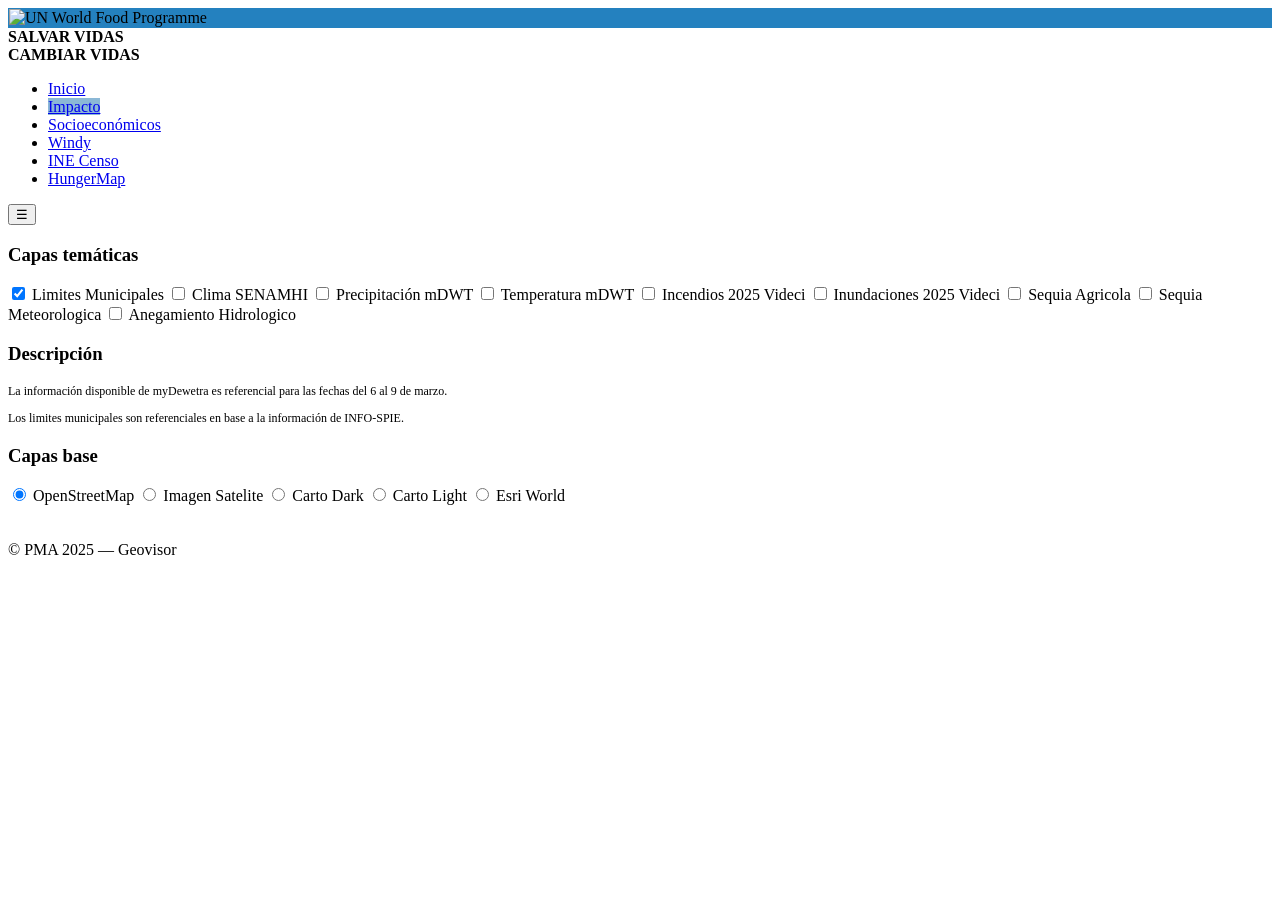
==== clima.html @ bdea4755 "Add files via upload" ====
<!DOCTYPE html>
<html lang="es">

<head>
  <meta charset="UTF-8" />
  <meta name="viewport" content="width=device-width, initial-scale=1" />
  <title>Geovisor PMA</title>
  <link rel="stylesheet" href="archivos/styles.css" />

  <!-- Leaflet (CDN) -->
  <link rel="stylesheet" href="https://unpkg.com/leaflet@1.9.4/dist/leaflet.css"
    integrity="sha256-p4NxAoJBhIIN+hmNHrzRCf9tD/miZyoHS5obTRR9BMY=" crossorigin="" />
  <script src="https://unpkg.com/leaflet@1.9.4/dist/leaflet.js"
    integrity="sha256-20nQCchB9co0qIjJZRGuk2/Z9VM+kNiyxNV1lvTlZBo=" crossorigin=""></script>

    <link rel="stylesheet" href="https://unpkg.com/leaflet.pm/dist/leaflet.pm.css" />
<script src="https://unpkg.com/leaflet.pm/dist/leaflet.pm.min.js"></script>
</head>

<body>
  <header class="app-header">
    <div class="brand">
      <div style="background-color:#2481bf;">
        <img style="width: 40px; padding: 1px;"
          src="https://cdn.wfp.org/guides/ui/assets/v0.0.1/logos/vertical/es/wfp-logo-vertical-white-es.svg"
          alt="UN World Food Programme">
      </div>
      <div class="title"><b>SALVAR VIDAS <br> CAMBIAR VIDAS</b></div>
    </div>

    <!-- Menú de navegación -->
    <nav class="navbar">
      <ul class="nav-links">
        <li><a href="index.html" >Inicio</a></li>
        <li><a href="clima.html" style="background-color: #3080b68e;">Impacto</a></li>
<li><a href="https://analytics.wfp.org/#/views/WFPDatos/Datos?:iid=1" target="_blank" >Socioeconómicos</a></li>
        <li><a href="Windy.html">Windy</a></li>
        <li><a href="INE.html">INE Censo</a></li>
        <li><a href="HungerMap.html">HungerMap</a></li>
      </ul>
      <!-- Botón hamburguesa para móviles -->
      <button class="nav-toggle" aria-label="Abrir menú">☰</button>
    </nav>


  </header>

  <!-- recuadro capas tematicas -->
  <main class="app-main">
    <aside class="sidebar">
      <section class="panel">
        <h3>Capas temáticas</h3>
        <div class="layer-group">
          <label class="switch">
            <input type="checkbox" id="municipios" checked />
            <span>Limites Municipales</span>
          </label>
          <label class="switch">
            <input type="checkbox" id="climaSenamhi" />
            <span>Clima SENAMHI</span>
          </label>
          <label class="switch">
            <input type="checkbox" id="presipita" />
            <span>Precipitación mDWT</span>
          </label>
          <label class="switch">
            <input type="checkbox" id="temperatura" />
            <span>Temperatura mDWT</span>
          </label>
          <label class="switch">
            <input type="checkbox" id="humedad" />
            <span>Incendios 2025 Videci</span>
          </label>
                    <label class="switch">
            <input type="checkbox" id="inunda" />
            <span>Inundaciones 2025 Videci</span>
          </label>
          <label class="switch">
            <input type="checkbox" id="SagricoG" />
            <span>Sequia Agricola</span>
          </label>
          </label>
          <label class="switch">
            <input type="checkbox" id="SmeteorologicaG" />
            <span>Sequia Meteorologica</span>
          </label>
          </label>
          <label class="switch">
            <input type="checkbox" id="AhidrologicoG" />
            <span>Anegamiento Hidrologico</span>
          </label>

        </div>
      </section>

      <!-- descripsion de capas por recuadros -->
      <section class="panel">
        <h3>Descripción</h3>
        <div id="indicators">
          <div class="indicator">
            <p style="font-size: 12px;">La información disponible de myDewetra es referencial para las fechas del 6 al
              9 de marzo.</p>
          </div>
          <div class="indicator">
            <p style="font-size: 12px;">Los limites municipales son referenciales en base a la información de INFO-SPIE.
            </p>
          </div>
        </div>
      </section>


    </aside>

    <section id="map" class="map"></section>

    <aside class="details">

      <section class="panel">
        <h3>Capas base</h3>
        <div class="layer-group">
          <label class="switch">
            <input name="base" type="radio" id="layeropenstr" value="layeropenstr" checked />
            <span>OpenStreetMap</span>
          </label>
          <label class="switch">
            <input name="base" type="radio" id="layerimagen" value="layerimagen" />
            <span>Imagen Satelite</span>
          </label>
          <label class="switch">
            <input name="base" type="radio" id="layercarto" value="layercarto" />
            <span>Carto Dark</span>
          </label>
          <label class="switch">
            <input name="base" type="radio" id="layercartoL" value="layercartoL" />
            <span>Carto Light</span>
          </label>
          <label class="switch">
            <input name="base" type="radio" id="layeresri" value="layeresri" />
            <span>Esri World</span>
          </label>
        </div>
      </section>
      <section class="panel">
        <img style="width: 170px; margin-left: 10%;" src="archivos/dewetra.jpg" alt="">

      </section>
      <section class="panel">
        <img style="width: 170px; margin-left: 10%;" src="archivos/riesgo.jpg" alt="">

      </section>
    </aside>

  </main>

  <script>
    document.querySelectorAll('input[name="base"]').forEach(radio => {
      radio.addEventListener('change', function () {
        // Primero quitar todas las capas base
        map.removeLayer(openStreet);
        map.removeLayer(imagen);
        map.removeLayer(carto);
        map.removeLayer(cartoL);
        map.removeLayer(esri);

        // Luego activar la seleccionada
        if (this.value === 'openStreet') {
          map.addLayer(openStreet);
        } else if (this.value === 'imagen') {
          map.addLayer(imagen);
        }
      });
    });

  </script>

  <script>
    const navToggle = document.querySelector(".nav-toggle");
    const navLinks = document.querySelector(".nav-links");

    navToggle.addEventListener("click", () => {
      navLinks.classList.toggle("show");
    });
  </script>


  <footer class="app-footer">
    © PMA 2025 — Geovisor
  </footer>


  <script src="data/municipios_0.js"></script>
  <script src="data/Sequia_Agricola_General_0.js"></script>
  <script src="data/Sequia_Meteorologica_General_2.js"></script>
  <script src="data/Anegamiento_Hidrologico_General_4.js"></script>
  <script src="data/ClimaSenamhi.js"></script>
  <script src="data/incendios_videci2025_0.js"></script>
  <script src="data/inundaciones_videci2025_0.js"></script>
  <script src="archivos/qgis2web_expressions.js"></script>
  <script src="archivos/appmapclima.js"></script>

</body>

</html>
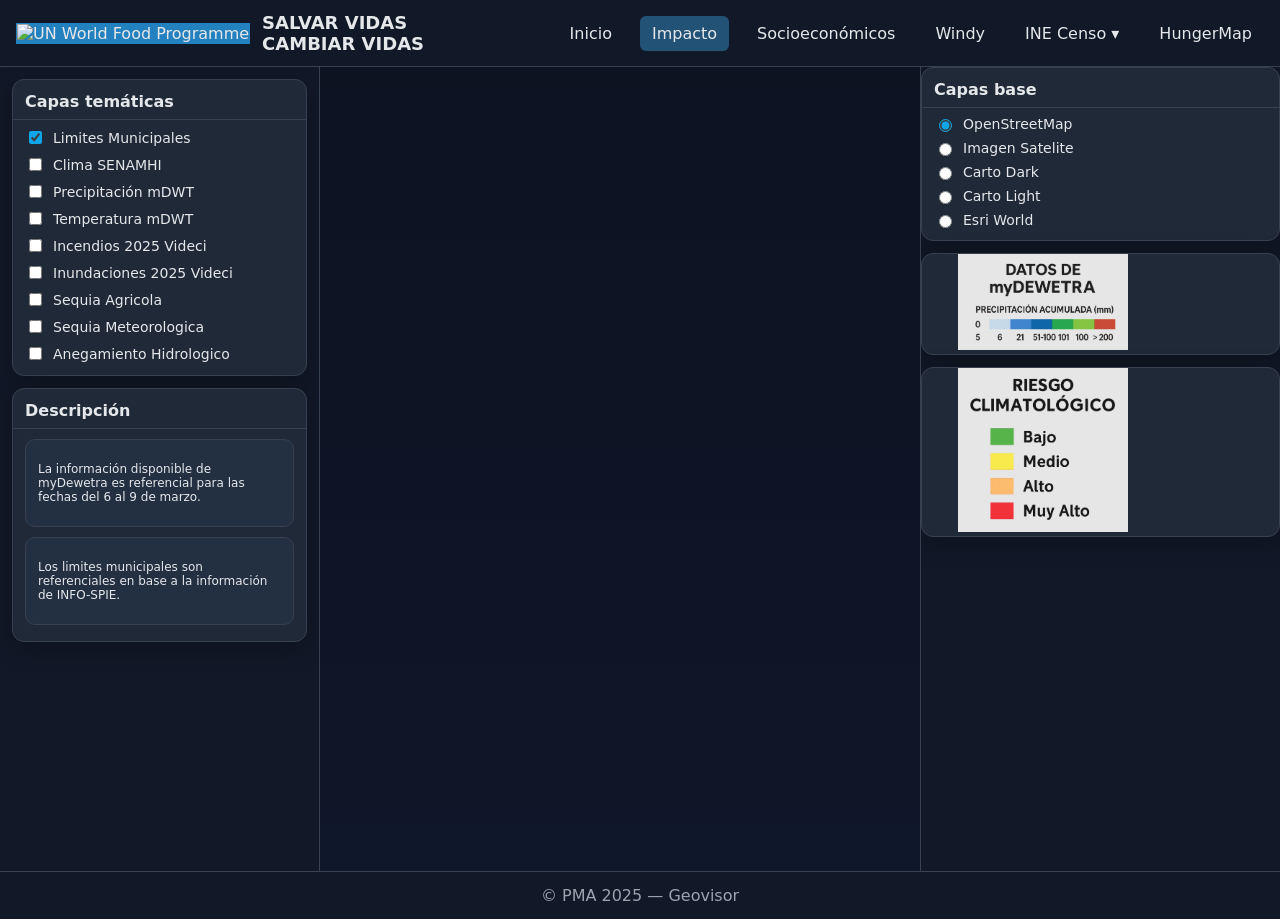
==== commit 9a7841f8: "Add files via upload" ====
--- a/clima.html
+++ b/clima.html
@@ -13,8 +13,8 @@
   <script src="https://unpkg.com/leaflet@1.9.4/dist/leaflet.js"
     integrity="sha256-20nQCchB9co0qIjJZRGuk2/Z9VM+kNiyxNV1lvTlZBo=" crossorigin=""></script>
 
-    <link rel="stylesheet" href="https://unpkg.com/leaflet.pm/dist/leaflet.pm.css" />
-<script src="https://unpkg.com/leaflet.pm/dist/leaflet.pm.min.js"></script>
+  <link rel="stylesheet" href="https://unpkg.com/leaflet.pm/dist/leaflet.pm.css" />
+  <script src="https://unpkg.com/leaflet.pm/dist/leaflet.pm.min.js"></script>
 </head>
 
 <body>
@@ -31,11 +31,17 @@
     <!-- Menú de navegación -->
     <nav class="navbar">
       <ul class="nav-links">
-        <li><a href="index.html" >Inicio</a></li>
+        <li><a href="index.html">Inicio</a></li>
         <li><a href="clima.html" style="background-color: #3080b68e;">Impacto</a></li>
-<li><a href="https://analytics.wfp.org/#/views/WFPDatos/Datos?:iid=1" target="_blank" >Socioeconómicos</a></li>
+        <li><a href="https://analytics.wfp.org/#/views/WFPDatos/Datos?:iid=1" target="_blank">Socioeconómicos</a></li>
         <li><a href="Windy.html">Windy</a></li>
-        <li><a href="INE.html">INE Censo</a></li>
+        <li class="dropdown">
+          <a href="#">INE Censo ▾</a>
+          <ul class="dropdown-content">
+            <li><a href="geoportal.html">Geoportal</a></li>
+            <li><a href="Ineresultados.html">Principales resultados</a></li>
+          </ul>
+        </li>
         <li><a href="HungerMap.html">HungerMap</a></li>
       </ul>
       <!-- Botón hamburguesa para móviles -->
@@ -71,7 +77,7 @@
             <input type="checkbox" id="humedad" />
             <span>Incendios 2025 Videci</span>
           </label>
-                    <label class="switch">
+          <label class="switch">
             <input type="checkbox" id="inunda" />
             <span>Inundaciones 2025 Videci</span>
           </label>
@@ -152,6 +158,18 @@
 
   </main>
 
+    <script>
+    document.addEventListener("DOMContentLoaded", () => {
+      const dropdown = document.querySelector(".dropdown > a");
+      const menu = document.querySelector(".dropdown-content");
+
+      dropdown.addEventListener("click", (e) => {
+        e.preventDefault(); // evita que recargue la página
+        menu.classList.toggle("show");
+      });
+    });
+  </script>
+
   <script>
     document.querySelectorAll('input[name="base"]').forEach(radio => {
       radio.addEventListener('change', function () {
--- a/archivos/styles.css
+++ b/archivos/styles.css
@@ -0,0 +1,327 @@
+:root {
+  --bg: #0f172a;            /* azul petróleo muy oscuro */
+  --panel: #111827;         /* gris azulado */
+  --surface: #1f2937;       /* gris profundo */
+  --text: #e5e7eb;          /* gris claro */
+  --muted: #9ca3af;         /* gris medio */
+  --primary: #0ea5e9;       /* azul acento */
+  --success: #22c55e;       /* verde bosque */
+  --warning: #f59e0b;
+  --danger: #ef4444;
+  --border: #374151;
+  --shadow: 0 6px 24px rgba(0,0,0,0.25);
+}
+
+* { box-sizing: border-box; }
+html, body { height: 100%; }
+body {
+  margin: 0;
+  font-family: "Inter", "Roboto", "Open Sans", system-ui, -apple-system, Segoe UI, Arial, sans-serif;
+  color: var(--text);
+  background: linear-gradient(180deg, #0b1220 0%, var(--bg) 100%);
+}
+
+.app-header {
+  display: flex;
+  align-items: center;
+  justify-content: space-between;
+  padding: 12px 16px;
+  background: var(--panel);
+  border-bottom: 1px solid var(--border);
+}
+
+.brand {
+  display: flex;
+  align-items: center;
+  gap: 12px;
+}
+.logo {
+  width: 40px; height: 40px;
+  display: grid; place-items: center;
+  background: var(--primary);
+  color: #001f2b;
+  font-weight: 800;
+  border-radius: 8px;
+  letter-spacing: 1px;
+}
+.title {
+  font-weight: 600;
+  font-size: 18px;
+}
+
+.header-actions {
+  display: flex; gap: 8px;
+}
+.header-actions input {
+  width: 320px;
+  background: var(--surface);
+  border: 1px solid var(--border);
+  color: var(--text);
+  padding: 10px 12px;
+  border-radius: 8px;
+  outline: none;
+}
+.header-actions input::placeholder { color: var(--muted); }
+.btn {
+  background: var(--surface);
+  color: var(--text);
+  border: 1px solid var(--border);
+  padding: 10px 14px;
+  border-radius: 8px;
+  cursor: pointer;
+  transition: transform 0.05s ease, background 0.2s ease;
+}
+.btn:hover { background: #233041; }
+.btn:active { transform: translateY(1px); }
+.btn-primary {
+  background: var(--primary);
+  color: #06131b;
+  border: none;
+}
+.btn-icon {
+  width: 36px; height: 36px;
+  border-radius: 8px;
+}
+
+.app-main {
+  display: grid;
+  grid-template-columns: 320px 1fr 360px;
+  grid-template-rows: minmax(0, 1fr);
+  height: calc(100vh - 96px);
+}
+
+.sidebar {
+  background: var(--panel);
+  border-right: 1px solid var(--border);
+  overflow: auto;
+  padding: 12px;
+}
+.panel {
+  background: var(--surface);
+  border: 1px solid var(--border);
+  border-radius: 12px;
+  margin-bottom: 12px;
+  box-shadow: var(--shadow);
+}
+.panel h3 {
+  margin: 0;
+  padding: 12px 12px 8px 12px;
+  font-size: 16px;
+  border-bottom: 1px solid var(--border);
+}
+.layer-group {
+  padding: 8px 12px 12px 12px;
+  display: grid;
+  gap: 8px;
+}
+.switch {
+  display: flex;
+  align-items: center;
+  gap: 8px;
+  font-size: 14px;
+  cursor: pointer;
+}
+.switch input { accent-color: var(--primary); }
+
+#indicators {
+  padding: 10px 12px 16px 12px;
+  display: grid;
+  gap: 10px;
+}
+.indicator {
+  display: grid;
+  grid-template-columns: 1fr auto;
+  align-items: center;
+  background: #223041;
+  border: 1px solid var(--border);
+  border-radius: 10px;
+  padding: 10px 12px;
+}
+.indicator .label { color: var(--muted); font-size: 10px; }
+.indicator .value { font-weight: 600; }
+
+.export-actions {
+  padding: 12px;
+  display: grid;
+  gap: 8px;
+}
+
+.map {
+  position: relative;
+}
+#map {
+  width: 100%;
+  height: 100%;
+  z-index: 1;
+}
+
+.windy {
+  position: relative;
+}
+#windy {
+  width: 100%;
+  height: 100%;
+  z-index: 1;
+}
+
+
+.leaflet-control-attribution {
+  color: var(--muted);
+}
+.leaflet-container {
+  background: #0a1220;
+}
+
+.details {
+  background: var(--panel);
+  border-left: 1px solid var(--border);
+  display: flex;
+  flex-direction: column;
+  overflow: auto;
+}
+.details-header {
+  display: flex; align-items: center; justify-content: space-between;
+  padding: 5px;
+  border-bottom: 1px solid var(--border);
+}
+.details-content {
+  padding: 5px;
+  display: grid; gap: 12px;
+}
+.details-content .field {
+  background: var(--surface);
+  border: 1px solid var(--border);
+  border-radius: 10px;
+  padding: 10px 12px;
+}
+.details-content .field .key { color: var(--muted); font-size: 11px; }
+.details-content .field .val { font-weight: 400; font-size: 11px;}
+
+.app-footer {
+  height: 48px;
+  display: grid; place-items: center;
+  background: var(--panel);
+  border-top: 1px solid var(--border);
+  color: var(--muted);
+}
+
+/* Utilidades */
+.hidden { display: none !important; }
+
+/* Responsive */
+@media (max-width: 1080px) {
+  .app-main {
+    grid-template-columns: 280px 1fr;
+    grid-template-rows: auto auto; /* dos filas: mapa y detalles */
+  }
+  .details {
+    display: block;       /* 👈 ya no se oculta */
+    grid-column: 1 / -1;  /* ocupa todo el ancho debajo del mapa */
+    grid-row: 2;          /* se coloca en la segunda fila */
+  }
+}
+
+@media (max-width: 760px) {
+  .app-header { flex-direction: column; gap: 8px; align-items: flex-start; }
+  .header-actions input { width: 100%; }
+  .app-main {
+    grid-template-columns: 1fr;
+  }
+  .sidebar { grid-row: 2; }
+}
+
+
+
+.navbar {
+  display: flex;
+  align-items: center;
+}
+
+.nav-links {
+  list-style: none;
+  display: flex;
+  gap: 16px;
+  margin: 0;
+  padding: 0;
+}
+
+.nav-links a {
+  color: var(--text);
+  text-decoration: none;
+  font-weight: 500;
+  padding: 8px 12px;
+  border-radius: 6px;
+  transition: background 0.2s ease;
+}
+
+.nav-links a:hover {
+  background: var(--surface);
+}
+
+/* navegador */
+.nav-toggle {
+  display: none;
+  background: none;
+  border: none;
+  color: var(--text);
+  font-size: 24px;
+  cursor: pointer;
+}
+
+/* Responsive */
+@media (max-width: 760px) {
+  .nav-links {
+    display: none;
+    flex-direction: column;
+    background: var(--panel);
+    position: absolute;
+    top: 60px; /* debajo del header */
+    right: 16px;
+    padding: 12px;
+    border: 1px solid var(--border);
+    border-radius: 8px;
+  }
+
+  .nav-links.show {
+    display: flex;
+  }
+
+  .nav-toggle {
+    display: block;
+  }
+}
+
+
+.nav-links .dropdown-content {
+  display: none;
+  position: absolute;
+  background-color: var(--panel); /* usa tu color oscuro */
+  min-width: 160px;
+  box-shadow: var(--shadow);
+  z-index: 999; /* asegúrate que quede por encima */
+  border-radius: 8px;
+  border: 1px solid var(--border);
+}
+
+.nav-links .dropdown-content a {
+  color: var(--text); /* gris claro */
+  padding: 10px 14px;
+  text-decoration: none;
+  display: block;
+}
+
+.nav-links .dropdown-content a:hover {
+  background-color: var(--surface); /* gris profundo */
+}
+
+.dropdown-content.show {
+  display: block;
+}
+
+.dropdown {
+  position: relative;
+}
+
+.nav-links .dropdown:hover .dropdown-content {
+  display: block;
+}
